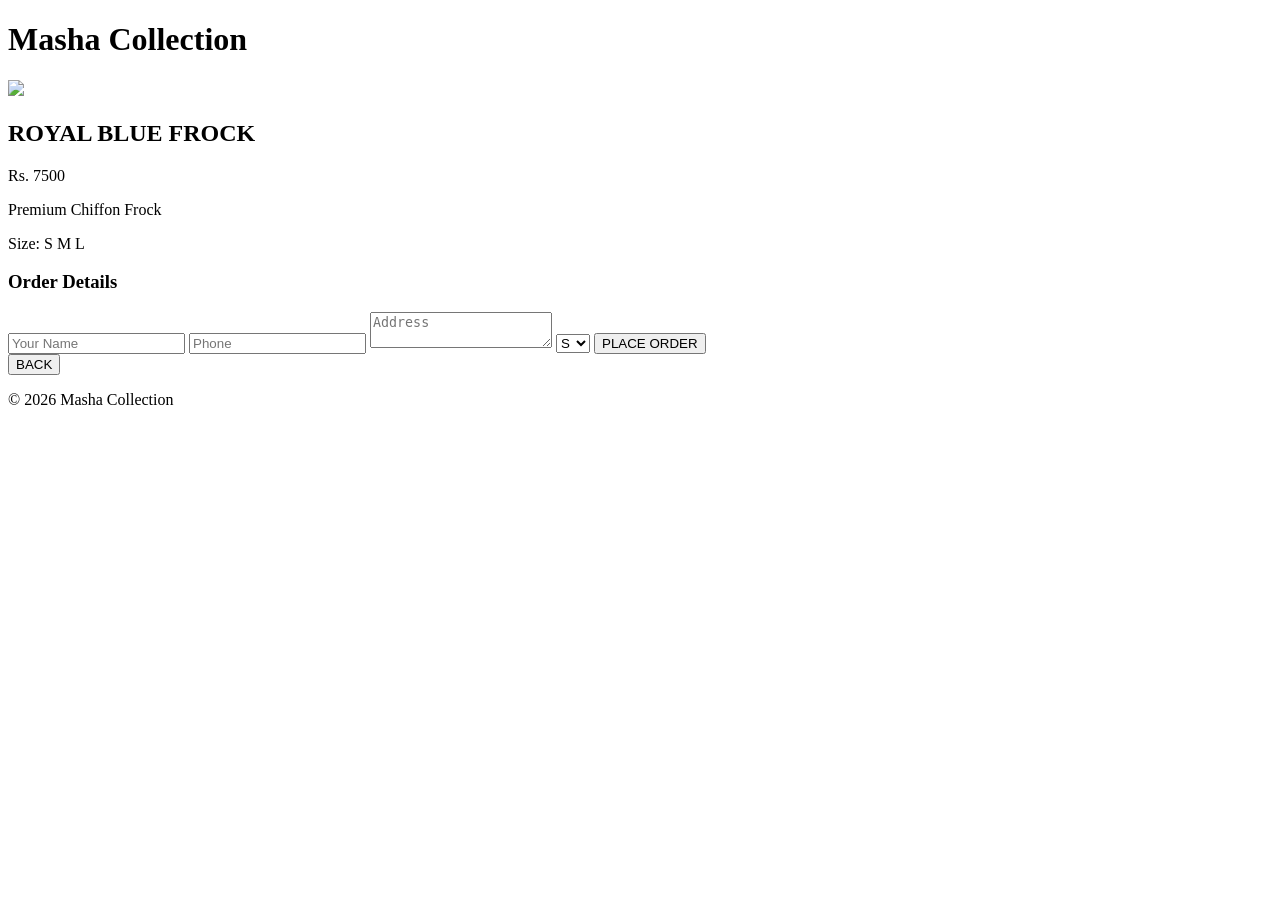
==== product.html @ da4fab21 "Create product.html" ====
<!DOCTYPE html>
<html>
<head>
<meta name="viewport" content="width=device-width, initial-scale=1.0">
<title>Product - Masha Collection</title>
<link rel="stylesheet" href="style.css">
</head>
<body>

<h1>Masha Collection</h1>

<img src="frock.jpg">
<h2>ROYAL BLUE FROCK</h2>
<p>Rs. 7500</p>
<p>Premium Chiffon Frock</p>

<p>Size: S M L</p>

<form action="https://formsubmit.co/apna_email@gmail.com" method="POST">
<h3>Order Details</h3>
<input type="text" name="Name" placeholder="Your Name" required>
<input type="tel" name="Phone" placeholder="Phone" required>
<textarea name="Address" placeholder="Address" required></textarea>
<select name="Size">
<option>S</option>
<option>M</option>
<option>L</option>
</select>
<button>PLACE ORDER</button>
</form>

<a href="index.html"><button>BACK</button></a>

<p>© 2026 Masha Collection</p>

</body>
</html>
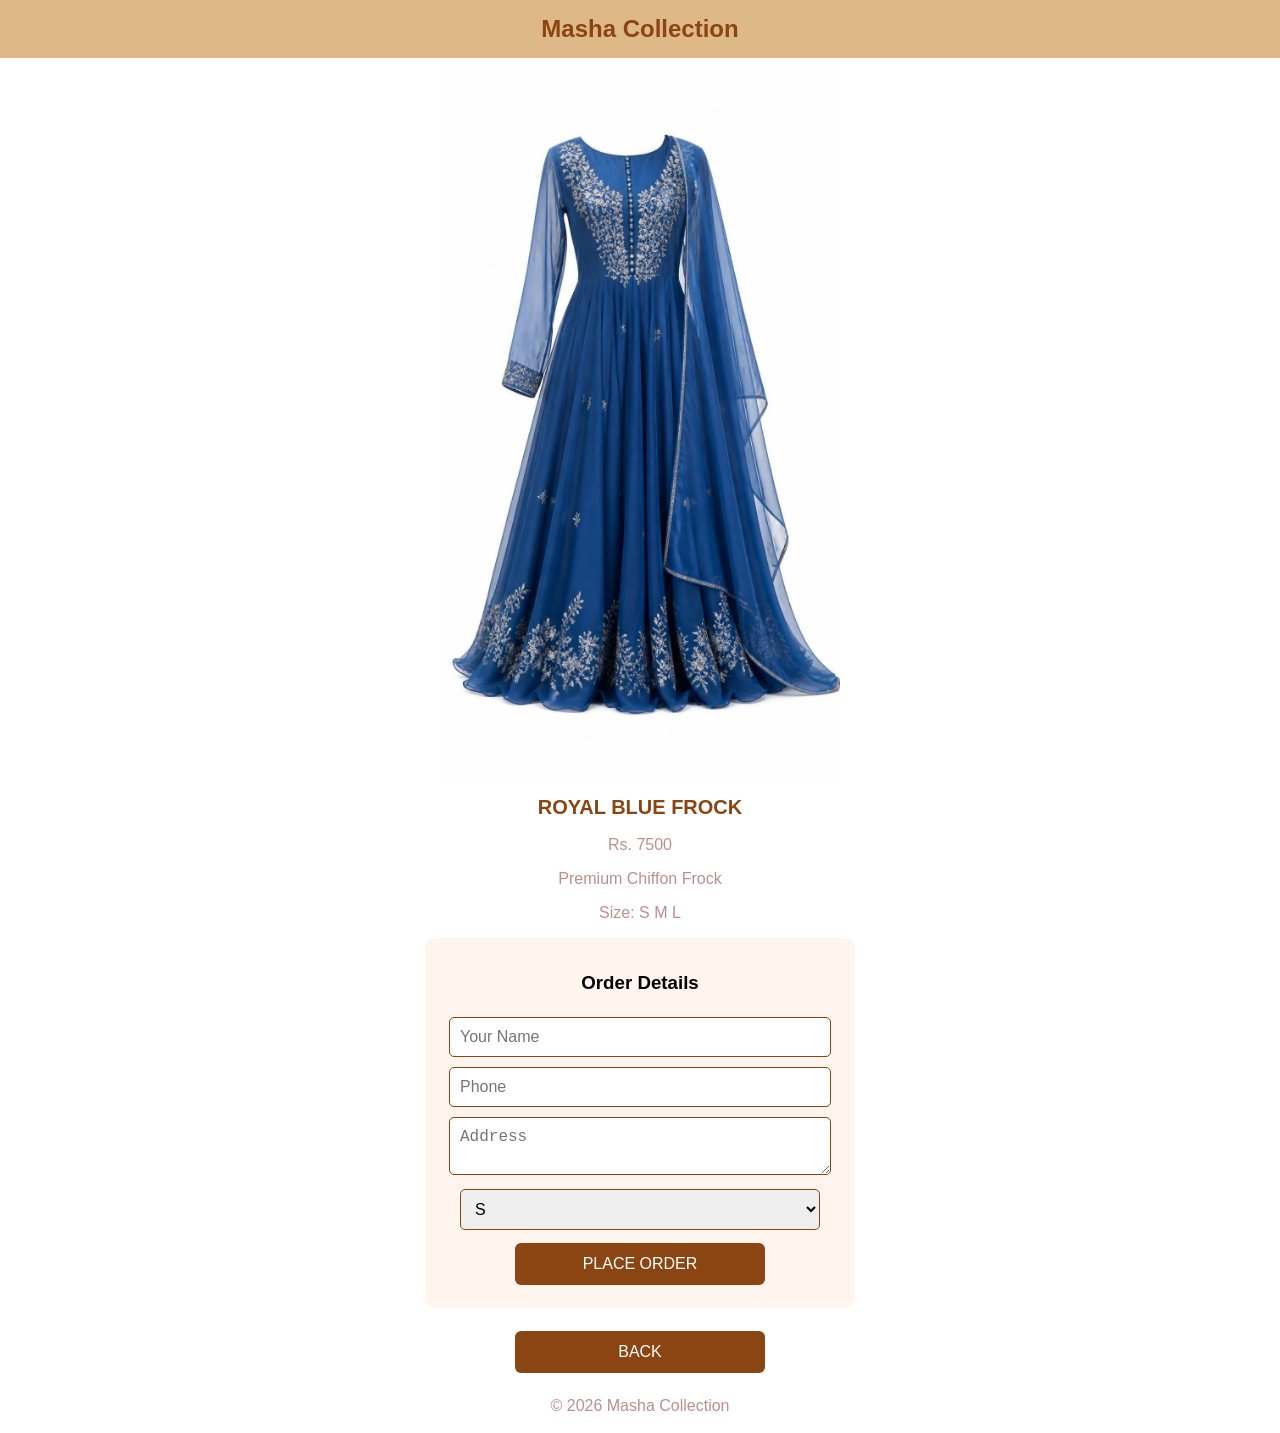
==== commit a4c77ff2: "Update product.html" ====
--- a/product.html
+++ b/product.html
@@ -15,8 +15,8 @@
 <p>Premium Chiffon Frock</p>
 
 <p>Size: S M L</p>
+<form action="https://formsubmit.co/mashadev.git@gmail.com" method="POST">
 
-<form action="https://formsubmit.co/apna_email@gmail.com" method="POST">
 <h3>Order Details</h3>
 <input type="text" name="Name" placeholder="Your Name" required>
 <input type="tel" name="Phone" placeholder="Phone" required>
--- a/style.css
+++ b/style.css
@@ -0,0 +1,130 @@
+body{
+font-family:Arial;
+text-align:center;
+background:white;
+margin:0;
+}
+h1{
+background:burlywood;
+color:saddlebrown;
+padding:15px;
+margin:0;
+font-size:24px;
+}
+h2{
+color:saddlebrown;
+font-size:20px;
+}
+p{
+color:rosybrown;
+font-size:16px;
+}
+.container{
+padding:15px;
+max-width:600px;
+margin:auto;
+}
+img{
+width:100%;
+max-width:400px;
+border-radius:10px;
+margin:10px auto;
+display:block;
+}
+button{
+background:saddlebrown;
+color:white;
+padding:12px 20px;
+border:none;
+border-radius:6px;
+margin:8px;
+cursor:pointer;
+font-size:16px;
+width:90%;
+max-width:300px;
+}
+button:hover{
+background:rosybrown;
+}
+form{
+background:seashell;
+padding:15px;
+margin:15px auto;
+border-radius:10px;
+width:90%;
+max-width:400px;
+}
+input{
+width:90%;
+padding:10px;
+margin:5px;
+border:1px solid saddlebrown;
+border-radius:5px;
+font-size:16px;
+}
+textarea{
+width:90%;
+padding:10px;
+margin:5px;
+border:1px solid saddlebrown;
+border-radius:5px;
+font-size:16px;
+}
+select{
+width:90%;
+padding:10px;
+margin:5px;
+border:1px solid saddlebrown;
+border-radius:5px;
+font-size:16px;
+}
+.footer{
+background:burlywood;
+color:saddlebrown;
+padding:10px;
+margin-top:20px;
+}
+#welcome{
+display:none;
+position:fixed;
+top:0;
+left:0;
+width:100%;
+height:100%;
+background:rgba(0,0,0,0.7);
+color:white;
+padding-top:100px;
+z-index:999;
+}
+#welcome h2{
+color:white;
+}
+@media(min-width:768px){
+.container{
+max-width:800px;
+}
+button{
+width:250px;
+}
+}
+
+@media(max-width:767px){
+h1{
+font-size:20px;
+padding:12px;
+}
+h2{
+font-size:18px;
+}
+button{
+width:95%;
+font-size:15px;
+}
+form{
+width:95%;
+padding:10px;
+}
+img{
+max-width:350px;
+}
+}
